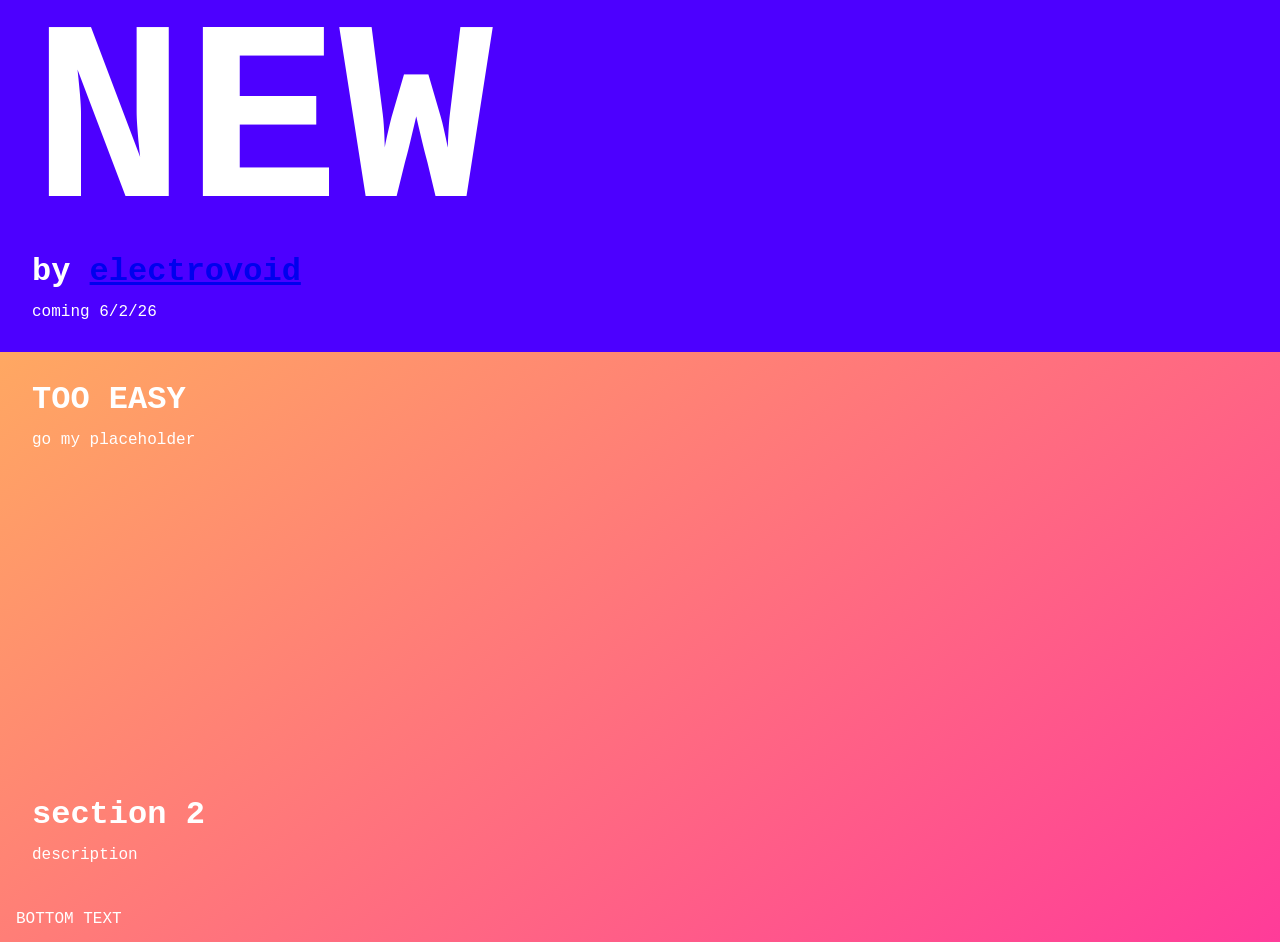
==== index.html @ a3923e0c "Update index.html girl update. please" ====
<!DOCTYPE html>
<html lang="en">
<head>
  <meta charset="UTF-8">
  <meta name="viewport" content="width=device-width, initial-scale=1.0">
  <title>NEW</title>
  <link rel="stylesheet" href="css/style.css">
</head>
<body>
  <header>
    <h1>NEW</h1>
    <h2>by <a href="https://youtube.com/@electrovoiid">electrovoid</a></h2>
    <p>coming 6/2/26</p>
  </header>
  
  <div class="main-section">
    <section>
      <h2>TOO EASY</h2>
      <p>go my placeholder</p>
    </section>

    <iframe width="560" height="315" src="https://www.youtube.com/embed/bcS18MP08Xk?si=OBrJgEwaA_ytbssE" title="YouTube video player" frameborder="0" allow="accelerometer; autoplay; clipboard-write; encrypted-media; gyroscope; picture-in-picture; web-share" referrerpolicy="no-referrer-when-downgrade" allowfullscreen></iframe>

    <section>
      <h2>section 2</h2>
      <p>description</p>
    </section>
  </div>
  
  <footer>
    <p>BOTTOM TEXT</p>
  </footer>

</body>
</html>
---- css/style.css ----
body {
  font-family: "Consolas", monospace;
  height: 100%;
  margin: 0;
  padding: 0;
  line-height: 1.0;
  background: linear-gradient(to bottom right, #ffc155, #ff3b99);
  color: #fff;
  display: flex;
  flex-direction: column;
  min-height: 100vh;
  justify-content: space-between;
}

header {
  background: #4c00ff;
  color: #fff;
  padding: 1rem;
  text-align: left;
}

h1 {
  font-size: 20vw;
  margin: -1rem 1rem -1rem 1rem;
}

h2 {
  font-size: 2rem;
  margin: 1rem;
}

.main-section {
  flex-grow: 1;
  font-size: large;
  padding: 1rem;
}

p {
  font-size: 1rem;
  margin: 1rem;
}

.footer {
  position: absolute;
  left: 0;
  bottom: 0;
  width: 100%;
  height: 60px;
  background: #4c00ff;
  color: white;
  text-align: center;
  padding: 1rem;
  margin-top: 2rem;
  flex-shrink: 0;
}
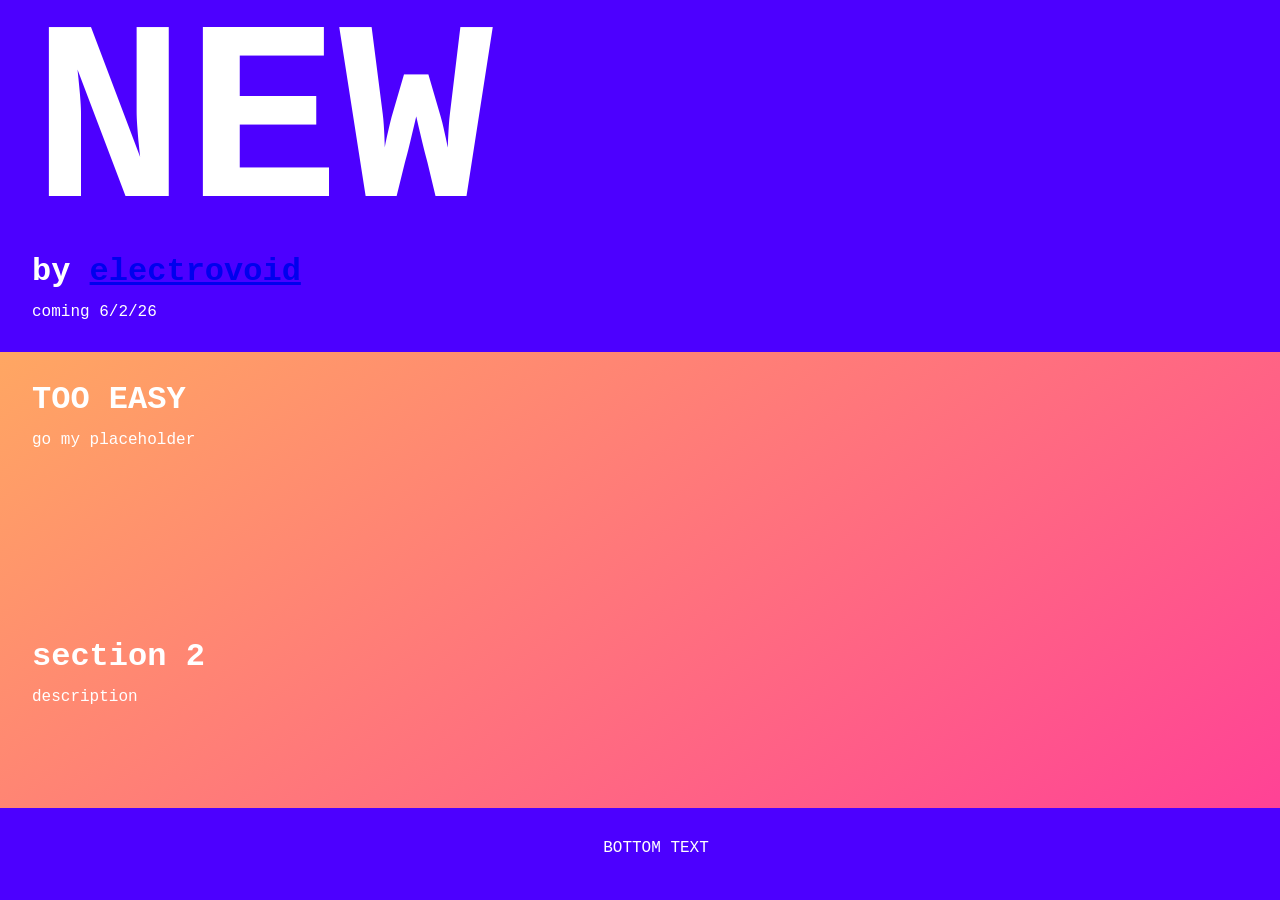
==== commit ee5fab42: "Update index.html" ====
--- a/index.html
+++ b/index.html
@@ -19,7 +19,7 @@
       <p>go my placeholder</p>
     </section>
 
-    <iframe width="560" height="315" src="https://www.youtube.com/embed/bcS18MP08Xk?si=OBrJgEwaA_ytbssE" title="YouTube video player" frameborder="0" allow="accelerometer; autoplay; clipboard-write; encrypted-media; gyroscope; picture-in-picture; web-share" referrerpolicy="no-referrer-when-downgrade" allowfullscreen></iframe>
+    <iframe width="280" height="157" src="https://www.youtube.com/embed/bcS18MP08Xk?si=OBrJgEwaA_ytbssE" title="YouTube video player" frameborder="0" allow="accelerometer; autoplay; clipboard-write; encrypted-media; gyroscope; picture-in-picture; web-share" referrerpolicy="no-referrer-when-downgrade" allowfullscreen></iframe>
 
     <section>
       <h2>section 2</h2>
@@ -27,9 +27,9 @@
     </section>
   </div>
   
-  <footer>
+  <div id="footer">
     <p>BOTTOM TEXT</p>
-  </footer>
+  </div>
 
 </body>
 </html>
--- a/css/style.css
+++ b/css/style.css
@@ -40,7 +40,7 @@
   margin: 1rem;
 }
 
-.footer {
+#footer {
   position: absolute;
   left: 0;
   bottom: 0;
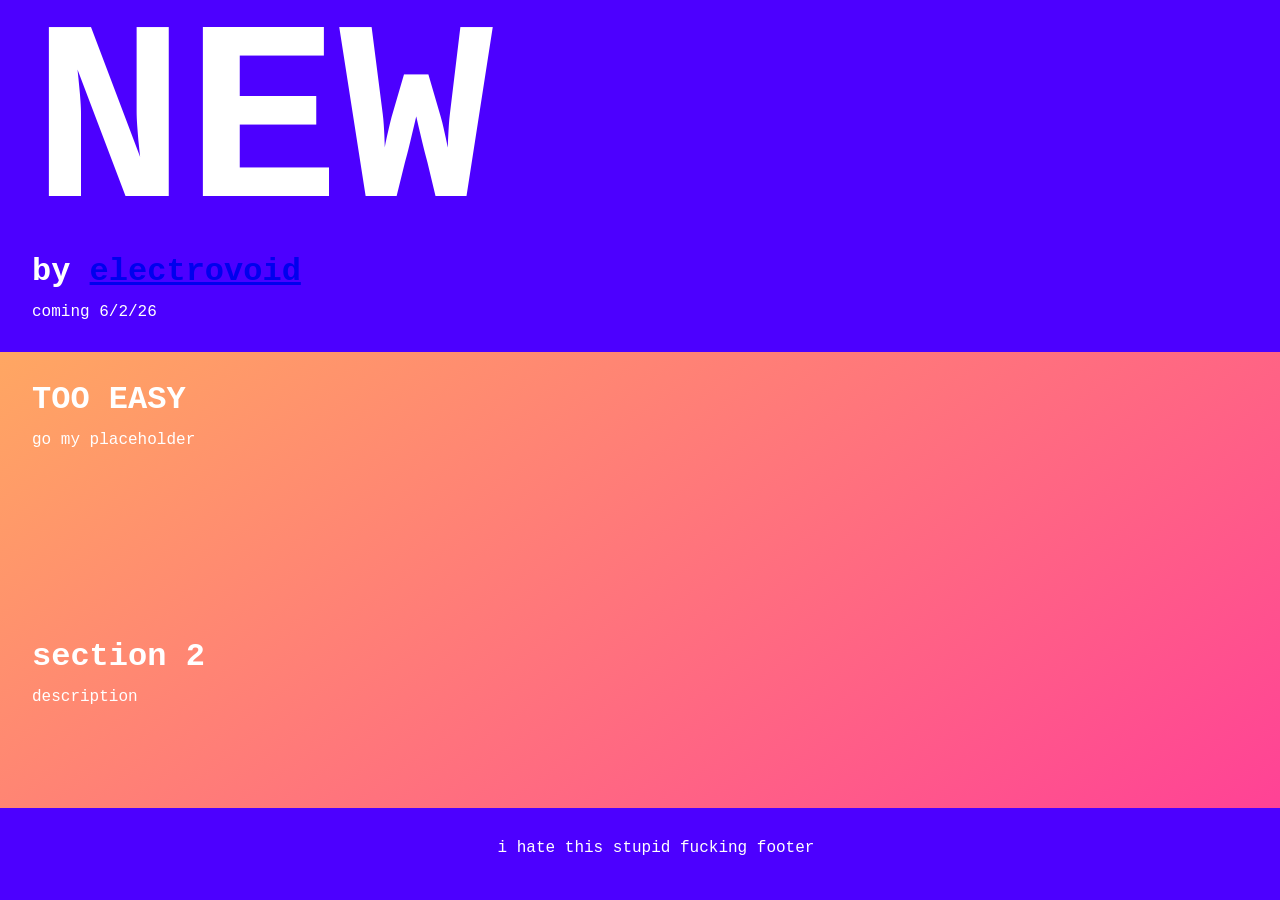
==== commit 8a16792c: "Update index.html" ====
--- a/index.html
+++ b/index.html
@@ -6,30 +6,34 @@
   <title>NEW</title>
   <link rel="stylesheet" href="css/style.css">
 </head>
+
 <body>
-  <header>
-    <h1>NEW</h1>
-    <h2>by <a href="https://youtube.com/@electrovoiid">electrovoid</a></h2>
-    <p>coming 6/2/26</p>
-  </header>
+  <div id="container">
+    <header>
+      <h1>NEW</h1>
+      <h2>by <a href="https://youtube.com/@electrovoiid">electrovoid</a></h2>
+      <p>coming 6/2/26</p>
+    </header>
+    
+    <div class="main-section">
+      <section>
+        <h2>TOO EASY</h2>
+        <p>go my placeholder</p>
+      </section>
   
-  <div class="main-section">
-    <section>
-      <h2>TOO EASY</h2>
-      <p>go my placeholder</p>
-    </section>
-
-    <iframe width="280" height="157" src="https://www.youtube.com/embed/bcS18MP08Xk?si=OBrJgEwaA_ytbssE" title="YouTube video player" frameborder="0" allow="accelerometer; autoplay; clipboard-write; encrypted-media; gyroscope; picture-in-picture; web-share" referrerpolicy="no-referrer-when-downgrade" allowfullscreen></iframe>
-
-    <section>
-      <h2>section 2</h2>
-      <p>description</p>
-    </section>
+      <iframe width="280" height="157" src="https://www.youtube.com/embed/bcS18MP08Xk?si=OBrJgEwaA_ytbssE" title="YouTube video player" frameborder="0" allow="accelerometer; autoplay; clipboard-write; encrypted-media; gyroscope; picture-in-picture; web-share" referrerpolicy="no-referrer-when-downgrade" allowfullscreen></iframe>
+  
+      <section>
+        <h2>section 2</h2>
+        <p>description</p>
+      </section>
+    </div>
+    
+    <div id="footer">
+      <p>i hate this stupid fucking footer</p>
+    </div>
+  
   </div>
+</body>
   
-  <div id="footer">
-    <p>BOTTOM TEXT</p>
-  </div>
-
-</body>
 </html>
--- a/css/style.css
+++ b/css/style.css
@@ -1,15 +1,20 @@
 body {
   font-family: "Consolas", monospace;
-  height: 100%;
-  margin: 0;
-  padding: 0;
+  min-height: 100dvh;
+  margin: 0px;
+  padding: 0px;
   line-height: 1.0;
   background: linear-gradient(to bottom right, #ffc155, #ff3b99);
   color: #fff;
   display: flex;
   flex-direction: column;
-  min-height: 100vh;
+  height: 100%;
   justify-content: space-between;
+}
+
+#container {
+   min-height:100dvh;
+   position:relative;
 }
 
 header {
@@ -42,8 +47,8 @@
 
 #footer {
   position: absolute;
-  left: 0;
-  bottom: 0;
+  left: 0px;
+  bottom: 0px;
   width: 100%;
   height: 60px;
   background: #4c00ff;
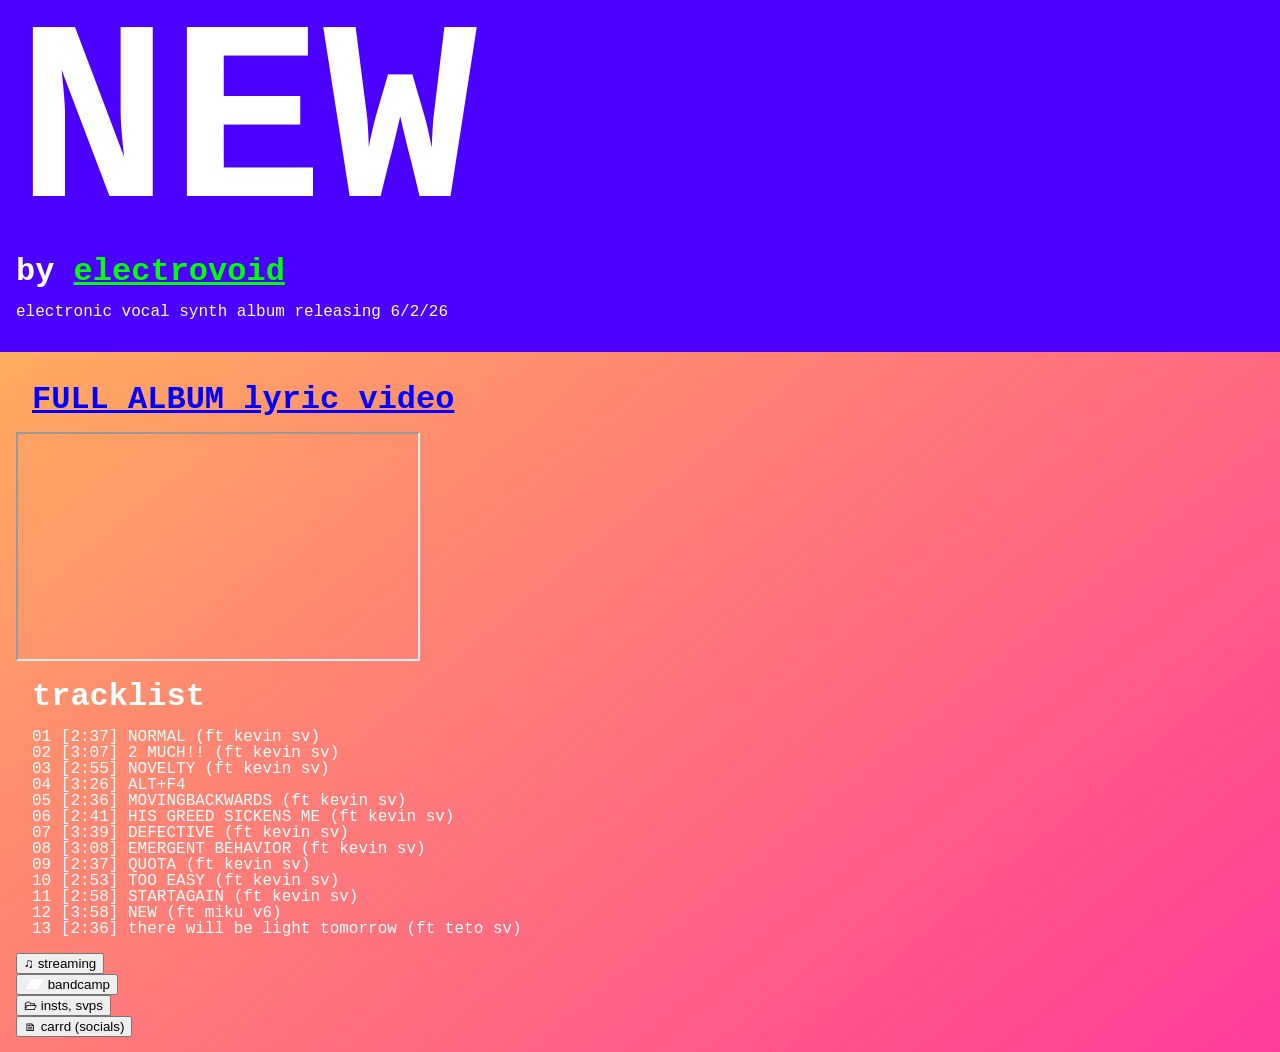
==== commit 9d9cd750: "Update index.html" ====
--- a/index.html
+++ b/index.html
@@ -3,37 +3,76 @@
 <head>
   <meta charset="UTF-8">
   <meta name="viewport" content="width=device-width, initial-scale=1.0">
-  <title>NEW</title>
+  <title>electrovoid</title>
   <link rel="stylesheet" href="css/style.css">
 </head>
 
+  <header>
+    <h1>NEW</h1>
+    <h2>by <a href="https://youtube.com/@electrovoiid" style="color: #00FF00">electrovoid</a></h2>
+    <p>electronic vocal synth album releasing 6/2/26</p>
+  </header>
 <body>
-  <div id="container">
-    <header>
-      <h1>NEW</h1>
-      <h2>by <a href="https://youtube.com/@electrovoiid">electrovoid</a></h2>
-      <p>coming 6/2/26</p>
-    </header>
-    
-    <div class="main-section">
-      <section>
-        <h2>TOO EASY</h2>
-        <p>go my placeholder</p>
-      </section>
-  
-      <iframe width="280" height="157" src="https://www.youtube.com/embed/bcS18MP08Xk?si=OBrJgEwaA_ytbssE" title="YouTube video player" frameborder="0" allow="accelerometer; autoplay; clipboard-write; encrypted-media; gyroscope; picture-in-picture; web-share" referrerpolicy="no-referrer-when-downgrade" allowfullscreen></iframe>
-  
-      <section>
-        <h2>section 2</h2>
-        <p>description</p>
-      </section>
+  <div class="main-section">
+    <section>
+      <h2><a href="https://youtu.be/pndoEoR6_FU" style="color: #0000FF">FULL ALBUM lyric video</a></h2>
+    </section>
+
+    <iframe width="400" height="225"
+    src="https://youtu.be/pndoEoR6_FU">
+    </iframe>
+
+    <section>
+      <h2>tracklist</h2>
+      <p>01 [2:37] NORMAL (ft kevin sv)<br />
+        02 [3:07] 2 MUCH!! (ft kevin sv)<br />
+        03 [2:55] NOVELTY (ft kevin sv)<br />
+        04 [3:26] ALT+F4<br />
+        05 [2:36] MOVINGBACKWARDS (ft kevin sv)<br />
+        06 [2:41] HIS GREED SICKENS ME (ft kevin sv)<br />
+        07 [3:39] DEFECTIVE (ft kevin sv)<br />
+        08 [3:08] EMERGENT BEHAVIOR (ft kevin sv)<br />
+        09 [2:37] QUOTA (ft kevin sv)<br />
+        10 [2:53] TOO EASY (ft kevin sv)<br />
+        11 [2:58] STARTAGAIN (ft kevin sv)<br />
+        12 [3:58] NEW (ft miku v6)<br />
+        13 [2:36] there will be light tomorrow (ft teto sv)</p>
+    </section>
+
+    <div class="container">
+      <div class="box">
+        <a href="https://distrokid.com/hyperfollow/electrovoid/new?ref=release" target="_blank">
+          <button id="streaming">♫ streaming</button>
+        </a>
+      </div>
+
+      <div class="box">
+        <a href="https://electrovoid.bandcamp.com/album/new" target="_blank">
+          <button id="bandcamp">
+            <svg width="20px" height="10px" viewBox="0 0 25 15">
+              <g>
+                <polygon id="rhomboid" fill="#FFFFFF" points="0 15.6298057 8.46714648 0 26.5989311 0 18.1316254 15.6298057"></polygon>
+              </g>
+            </svg>
+            bandcamp
+          </button>
+        </a>
+      </div>
+
+      <div class="box">
+        <a href="files.html">
+          <button id="files">🗁 insts, svps</button>
+        </a>
+      </div>
+
+      <div class="box">
+        <a href="https://electrovoid.carrd.co">
+          <button id="carrd">🗈 carrd (socials)</button>
+        </a>
+      </div>
     </div>
-    
-    <div id="footer">
-      <p>i hate this stupid fucking footer</p>
-    </div>
-  
+
   </div>
+
 </body>
-  
 </html>
--- a/css/style.css
+++ b/css/style.css
@@ -1,8 +1,8 @@
 body {
   font-family: "Consolas", monospace;
   min-height: 100dvh;
-  margin: 0px;
-  padding: 0px;
+  margin: 0px 0;
+  padding: 0px 0;
   line-height: 1.0;
   background: linear-gradient(to bottom right, #ffc155, #ff3b99);
   color: #fff;
@@ -20,7 +20,7 @@
 header {
   background: #4c00ff;
   color: #fff;
-  padding: 1rem;
+  padding: 1rem 0;
   text-align: left;
 }
 
@@ -47,14 +47,14 @@
 
 #footer {
   position: absolute;
-  left: 0px;
-  bottom: 0px;
+  left: 0;
+  bottom: 0;
   width: 100%;
   height: 60px;
   background: #4c00ff;
   color: white;
   text-align: center;
-  padding: 1rem;
+  padding: 1rem 0;
   margin-top: 2rem;
   flex-shrink: 0;
 }
